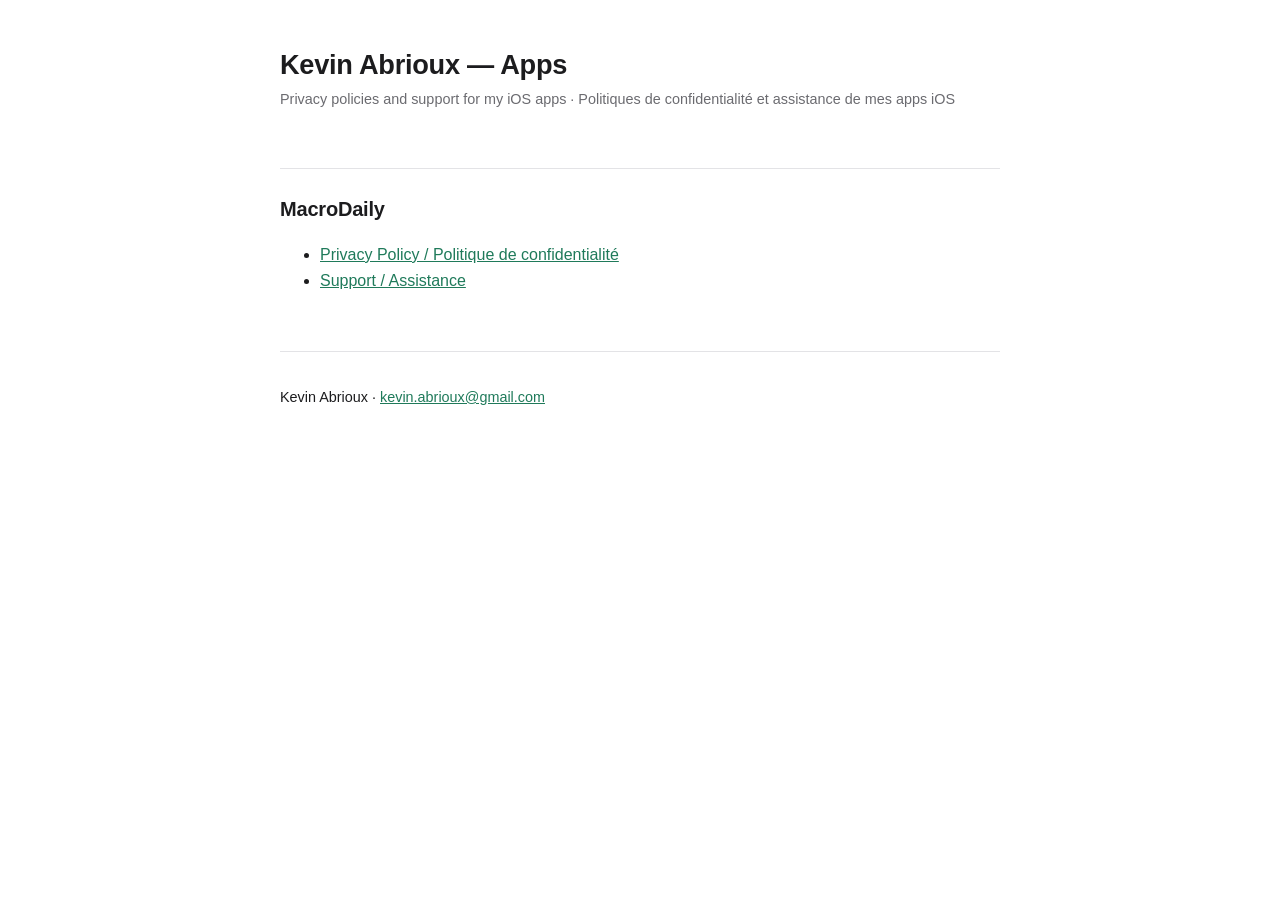
==== index.html @ 23dd5065 "Repo légal commun à toutes les apps : style partagé, index, conventions Co-Authored-By: Claude <nore" ====
<!doctype html>
<html lang="en">
<head>
<meta charset="utf-8">
<meta name="viewport" content="width=device-width, initial-scale=1, viewport-fit=cover">
<title>Kevin Abrioux — Apps</title>
<link rel="stylesheet" href="assets/style.css">
</head>
<body>
<main>
<header>
  <h1>Kevin Abrioux — Apps</h1>
  <p class="meta">Privacy policies and support for my iOS apps · Politiques de confidentialité et assistance de mes apps iOS</p>
</header>

<h2>MacroDaily</h2>
<ul>
  <li><a href="https://kevinabrioux.github.io/macrodaily-legal/">Privacy Policy / Politique de confidentialité</a></li>
  <li><a href="https://kevinabrioux.github.io/macrodaily-legal/support/">Support / Assistance</a></li>
</ul>

<footer>
  <p>Kevin Abrioux · <a href="mailto:kevin.abrioux@gmail.com">kevin.abrioux@gmail.com</a></p>
</footer>
</main>
</body>
</html>
---- assets/style.css ----
:root {
  color-scheme: light dark;
  --bg: #ffffff;
  --fg: #1c1c1e;
  --muted: #6b6b70;
  --rule: #e3e3e6;
  --accent: #1f7a5a;
  --card: #f6f6f7;
}
@media (prefers-color-scheme: dark) {
  :root {
    --bg: #121214;
    --fg: #ececee;
    --muted: #9a9aa0;
    --rule: #2c2c30;
    --accent: #4ec79b;
    --card: #1c1c1f;
  }
}
* { box-sizing: border-box; }
body {
  margin: 0;
  padding: 0 20px 80px;
  background: var(--bg);
  color: var(--fg);
  font: 16px/1.65 -apple-system, BlinkMacSystemFont, "Segoe UI", Roboto, Helvetica, Arial, sans-serif;
  -webkit-text-size-adjust: 100%;
}
main { max-width: 720px; margin: 0 auto; }
header { padding: 48px 0 8px; }
h1 { font-size: 1.7rem; line-height: 1.25; margin: 0 0 6px; letter-spacing: -0.01em; }
h2 {
  font-size: 1.25rem; margin: 48px 0 12px; padding-top: 24px;
  border-top: 1px solid var(--rule); letter-spacing: -0.01em;
}
h3 { font-size: 1rem; margin: 28px 0 8px; }
p, li { color: var(--fg); }
.meta { color: var(--muted); font-size: 0.9rem; margin: 0; }
.lang { margin: 24px 0 0; font-size: 0.95rem; }
.lang a { color: var(--accent); }
a { color: var(--accent); }
.summary {
  background: var(--card); border-radius: 12px; padding: 4px 20px;
  margin: 28px 0 0;
}
.summary ul { padding-left: 20px; }
table { width: 100%; border-collapse: collapse; margin: 16px 0; font-size: 0.95rem; }
th, td { text-align: left; padding: 9px 10px; border-bottom: 1px solid var(--rule); vertical-align: top; }
th { font-weight: 600; }
.scroll { overflow-x: auto; }
code { font-family: ui-monospace, SFMono-Regular, Menlo, monospace; font-size: 0.9em; }
footer { margin-top: 56px; padding-top: 20px; border-top: 1px solid var(--rule); color: var(--muted); font-size: 0.9rem; }
hr.lang-break { border: none; border-top: 4px solid var(--rule); margin: 72px 0 0; }
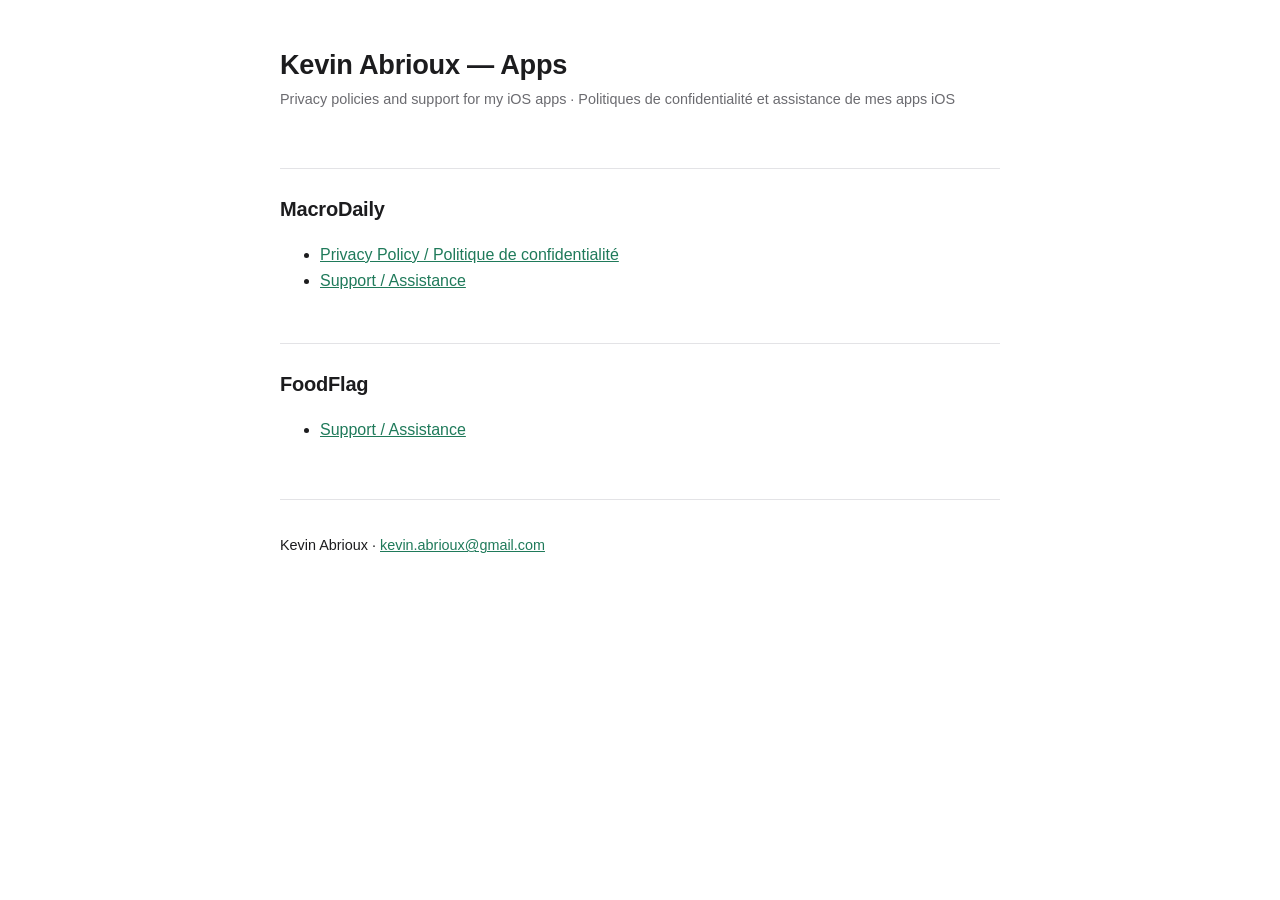
==== commit 54abcb8b: "FoodFlag: support page (FoodFlag #33)" ====
--- a/index.html
+++ b/index.html
@@ -19,6 +19,11 @@
   <li><a href="https://kevinabrioux.github.io/macrodaily-legal/support/">Support / Assistance</a></li>
 </ul>
 
+<h2>FoodFlag</h2>
+<ul>
+  <li><a href="foodflag/support/">Support / Assistance</a></li>
+</ul>
+
 <footer>
   <p>Kevin Abrioux · <a href="mailto:kevin.abrioux@gmail.com">kevin.abrioux@gmail.com</a></p>
 </footer>
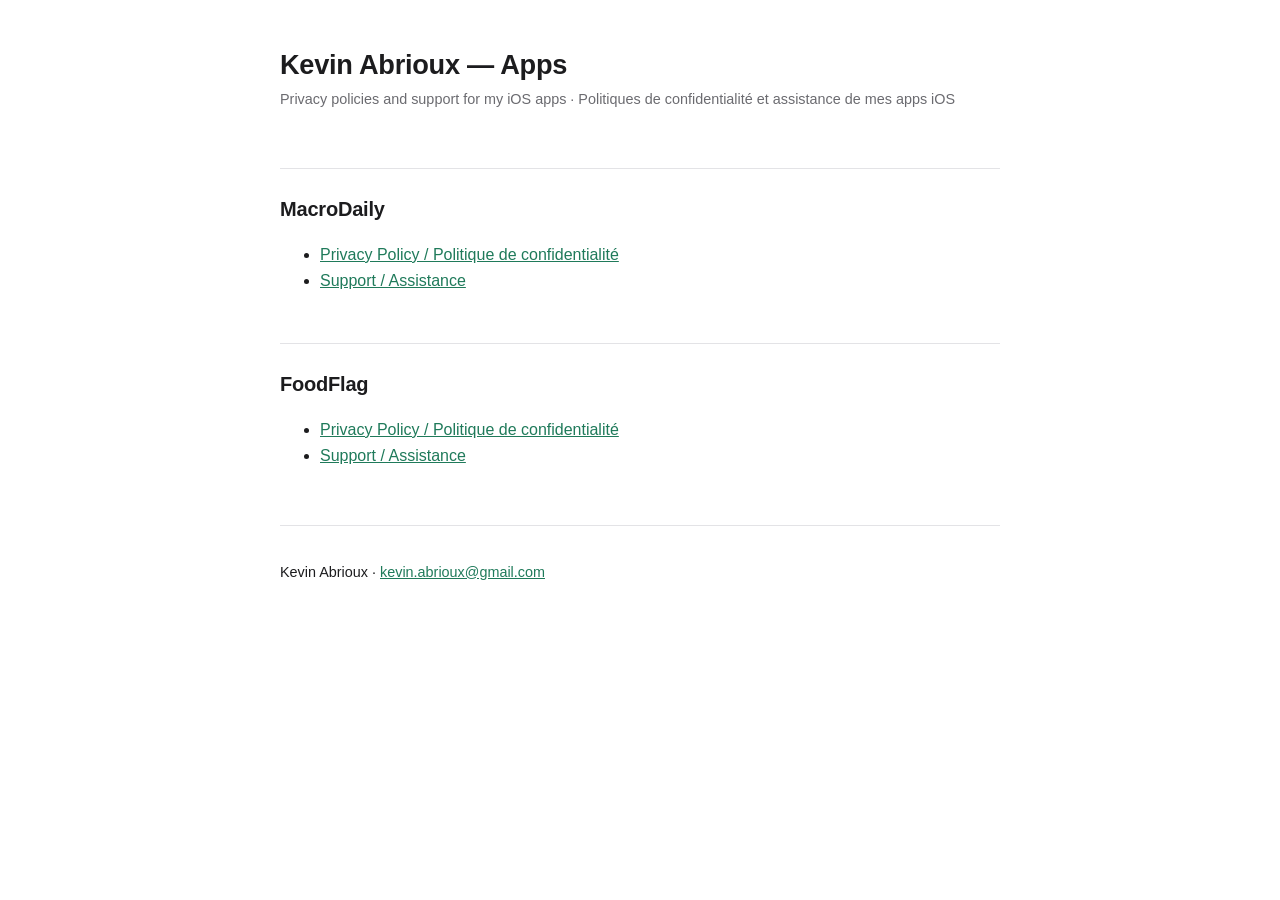
==== commit a86323be: "FoodFlag: privacy policy (FoodFlag #15) Co-Authored-By: Claude <noreply@anthropic.com>" ====
--- a/index.html
+++ b/index.html
@@ -21,6 +21,7 @@
 
 <h2>FoodFlag</h2>
 <ul>
+  <li><a href="foodflag/">Privacy Policy / Politique de confidentialité</a></li>
   <li><a href="foodflag/support/">Support / Assistance</a></li>
 </ul>
 
